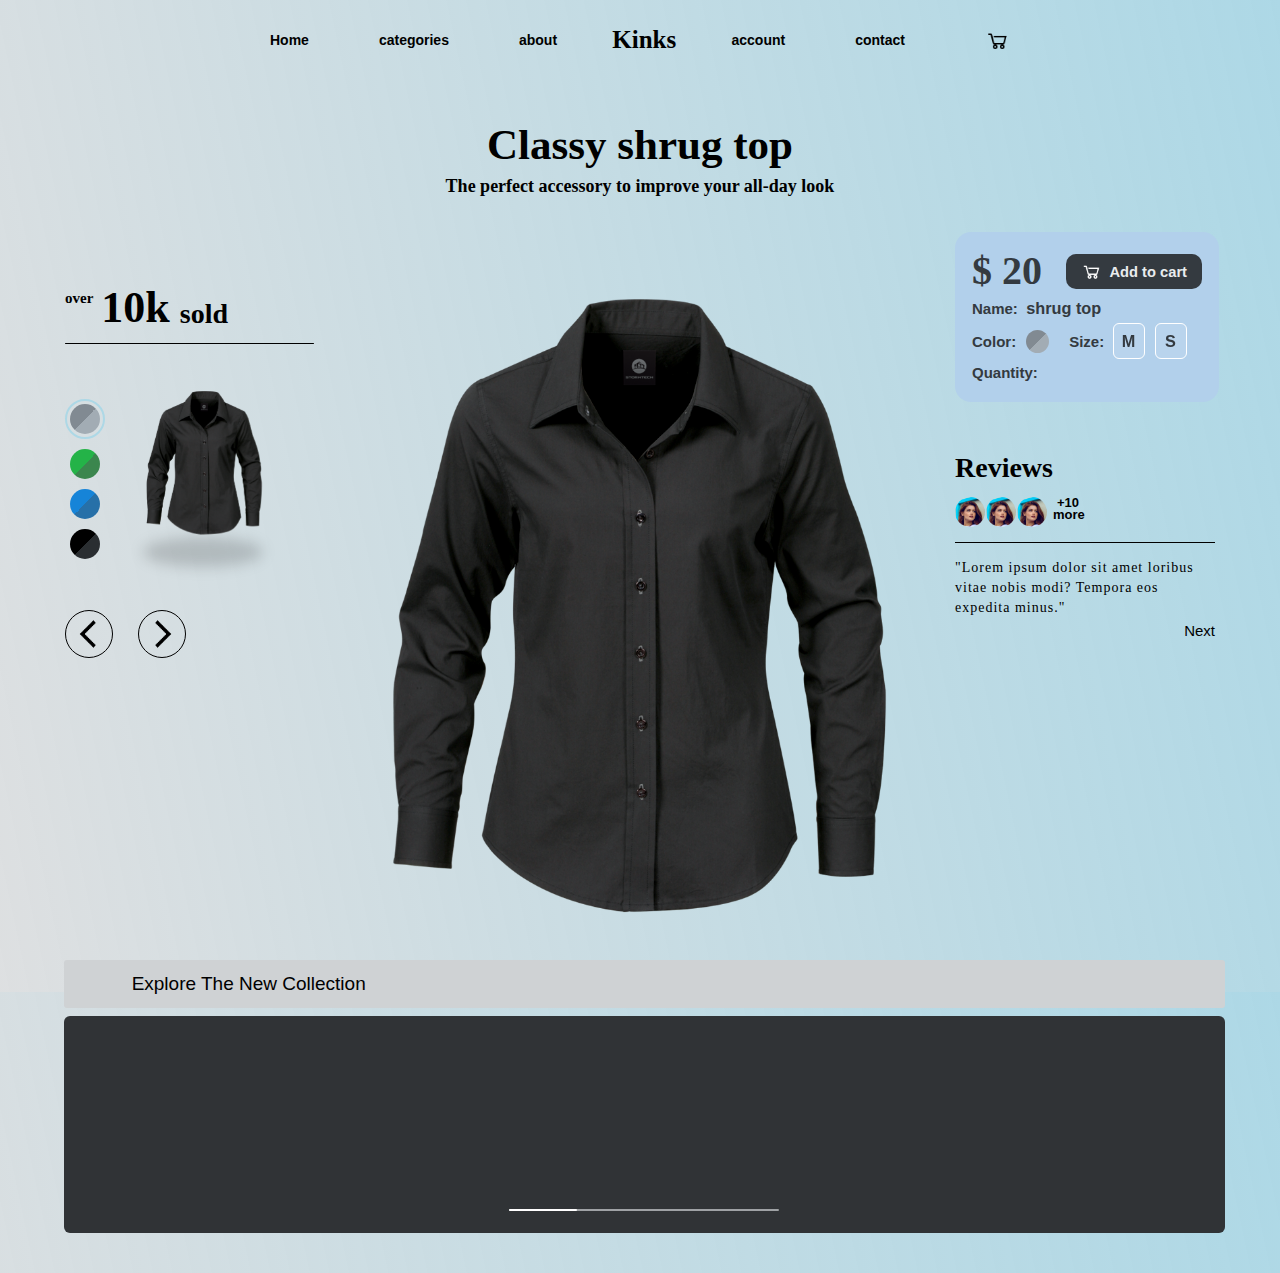
==== Template2/index.html @ 1531e19f "Initial commit" ====
<!DOCTYPE html>
<html lang="en">
<head>
    <meta charset="UTF-8">
    <meta name="viewport" content="width=device-width, initial-scale=1.0">
    <link rel="stylesheet" href="style.css">
    <title>Template2</title>
</head>
<body>
    <main>
        <nav class="nav1">
            <div class="nav-side1">
                <span>Home</span>
                <span>categories</span>
                <span>about</span>
            </div>
            <div class="nav-side2">
                <span>Kinks</span>
            </div>
            <div class="nav-side3">
                <span>account</span>
                <span>contact</span>
                <span><img src="icons/cart.png" alt=""></span>
            </div>
        </nav>
        <nav class="nav2">
            <span class="loe">Kinks</span>
            <div class="spin">
                <div class="pin">
                    <div class="spin2"></div>
                    <div class="spin2"></div>
                    <div class="spin2"></div>
                </div>
            </div>
            <div class="spin1">
                <div class="spin-flow">
                    <div class="back-spin">
                        <img src="icons/left2.png" alt="">
                    </div>
                    <div class="fspin">
                        <div class="cart-dig"><img src="icons/cartt.png" alt=""><span>Cart</span></div>
                        <div class="numb"><span>0</span></div>
                    </div>
                    <span>Home</span>
                    <span>Categories</span>
                    <span>About</span>
                    <span>Account</span>
                    <span>Contact</span>
                </div>
            </div>
            </div>
        </nav>
        <section class="body">
            <section>
                <div class="top1">
                    <span></span>
                    <span></span>
                </div>
                <div class="body1">
                    <div class="double1">
                        <div class="first1">
                            <div class="first1top">
                                <span>over</span>
                                <span>10k</span>
                                <span>sold</span>
                            </div>
                            <div class="first1line"></div>
                            <div class="first11">
                                <div class="slider">
                                    <div class="color-pick">
                                    </div>
                                    <div class="sliderfirst1">
                                        <div class="flip">
                                            <img class="acive1" src="">
                                            <img class="acive2" alt="" src="">
                                        </div>
                                        <div class="home-shadow"></div>
                                    </div>
                                </div>
                                <div class="buttons">
                                    <div class="button1"><img src="icons/left.png" alt=""></div>
                                    <div class="button2"><img src="icons/right.png" alt=""></div>
                                </div>
                                <div class="cashout">
                                    <div class="cashout1">
                                        <div class="ski">
                                            <span class="ccash"></span> <div class="cart"><img src="icons/cartt.png" alt=""><span class="omoo">Add to cart</span></div>
                                        </div> 
                                        <span class="ccashname">Name:&nbsp; <span class="empa"></span></span>  
                                        <div class="ccashcolor"><span class="norm">Color: </span> <div class="ownu"><div class="colorgrey"></div></div><span class="norma">Size: &nbsp;<span class="emp"></span></span></div>
                                        <div class="ccasho"> <span class="ccashquan">Quantity: </span></div>
                                    </div>
                                </div>
                            </div>
                        </div>
                        <div class="second1">
                            <img alt="">
                            <div class="showbos">
                                <div class="showbow">
                                    <div class="explore">
                                        <span>Explore The New Collection</span>
                                    </div>
                                    <div class="explore-body">
                                        <div class="explore-body1"></div>
                                        <div class="explore-body-slide">
                                            <div class="eslider"></div>
                                        </div>
                                    </div>
                                </div>
                            </div>
                        </div>
                    </div>
                    <div class="third1">
                        <div class="cashout">
                            <div class="cashout1">
                                <div class="ski">
                                    <span class="ccash"></span> <div class="cart"><img src="icons/cartt.png" alt=""><span class="omoo">Add to cart</span></div>
                                </div>
                                <span class="ccashname">Name:&nbsp; <span class="empa"></span></span>  
                                <div class="ccashcolor"><span class="norm">Color: </span> <div class="ownu"><div class="colorgrey"></div></div><span class="norma">Size: &nbsp;<span class="emp"></span></span></div>
                                <div class="ccasho"> <span class="ccashquan">Quantity: </span></div>
                            </div>
                        </div>
                        <div class="reviews">
                            <div id="revimg">
                                <div class="reviews-head">
                                    <span>Reviews</span>
                                </div>
                                <div class="reviewimg">
                                    <img src="icons/marie.jpg" alt="">
                                    <img src="icons/marie.jpg" alt="">
                                    <img src="icons/marie.jpg" alt="">
                                    <span>+10 more</span>
                                </div>
                            </div>
                            <div class="reviewline"></div>
                            <div class="reviewtext">
                                "Lorem ipsum dolor sit amet loribus vitae nobis modi? Tempora eos expedita minus."
                            </div>
                            <div class="review-loca-go">
                                <span>Next</span>
                            </div>
                        </div>
                        <div class="showbo1">
                            <div class="showbo11">
                                <div class="explore">
                                    <div class="exbox"></div>
                                    <span>Explore The New Collection</span>
                                </div>
                                <div class="explore-body">
                                    <div class="explore-body1">
                                        <div class="exor"><div class="single-explore"></div></div>
                                        <div class="exor"><div class="single-explore"></div></div>
                                        <div class="exor"><div class="single-explore"></div></div>
                                    </div>
                                    <div class="explore-body-slide">
                                        <div class="eslider"></div>
                                    </div>
                                </div>
                            </div>
                        </div>
                    </div>
                </div>
            </section>
        </section>
    </main>
    <script>
    const elements = {
        title1: document.querySelector(".top1 span:first-child"),
        title2: document.querySelectorAll(".ccashname span"),
        size: document.querySelectorAll(".emp"),
        info: document.querySelector(".top1 span:last-child"),
        pick: document.querySelector(".color-pick"),
        pic2: document.querySelector(".second1 img"),
        price: document.querySelectorAll(".ccash"),
        spin: document.querySelector(".spin"),
        spin1: document.querySelector(".back-spin"),
        spin2: document.querySelector(".spin1"),
        button1: document.querySelector(".button1"),
        button2: document.querySelector(".button2"),
        flip: document.querySelector(".flip"),
        flip1: document.querySelector(".acive1"),
        flip2: document.querySelector(".acive2"),
    };

    const products = [
        {
            title: "shrug top",
            info: "The perfect accessory to improve your all-day look",
            price: "20",
            pic: "icons/dress_shirt_PNG.png",
            color: [
                ["colorgrey", "icons/dress_shirt_PNG.png"],
                ["colorgreen", "icons/shrug-top.png"],
                ["colorblue", "icons/dress_shirt_PNG.png"],
                ["colorblack", "icons/shrug-top.png"]
            ],
            size: ["M", "S"]
        },
        {
            title: "Hair band",
            info: "Style up your day with this perfect band",
            price: "10",
            pic: "icons/shrug-top.png",
            color: [
                ["colorgrey", ""],
                ["colorgreen", ""],
                ["colorblue", ""],
                ["colorblack", ""]
            ],
            size:  ["M", "XL"]
        }
    ];

    let count = 0;

    updatePage();

    function updatePage() {
        const { title1, title2, size, info, pick, price, flip1, pic2 } = elements;
        
        title1.innerHTML = "";
        title2.innerHTML = "";
        size.innerHTML = "";
        info.innerHTML = "";
        pick.innerHTML = "";
        price.innerHTML = "";

        const product = products[count];
        
        title1.innerHTML = `Classy ${product.title}`;
        info.innerHTML = product.info;
        price.innerHTML = `$ ${product.price}`;
        title2.innerHTML = product.title;

        product.color.forEach(function (value) {
            pick.innerHTML += `<div class="ownu"><div class="${value[0]}"></div></div>`;
        });

        for(let i = 0; i < 2; i++){
            size[i].innerHTML = "";
            title2[i].innerHTML = "";
            price[i].innerHTML = "";
            product.size.forEach(function (value) {
            size[i].innerHTML += `<span class="empaa">${value}</span>`;
            });
            title2[i].innerHTML = product.title;
            price[i].innerHTML = `$ ${product.price}`;
        }
        
        const picksel = document.querySelector(".color-pick div:first-child");
        picksel.setAttribute("id", "active");
        flip1.setAttribute("src", product.color[0][1]);
        pic2.setAttribute("src", product.pic);
    }

    function toggleSpinClasses() {
        const { spin, spin2 } = elements;
        spin.classList.toggle("add");
        spin2.classList.toggle("add");
    }

    function updateCountAndPage(direction) {
        const { pick } = elements;

        if (direction === "prev" && count > 0) {
            count--;
        } else if (direction === "next" && count < products.length - 1) {
            count++;
        }

        updatePage();
        pick.scrollLeft = 0;
    }
    
    let flipc = 1;

    function handleColorPickClick(event) {
        const { flip, flip1, flip2 } = elements;

        for (let j = 0; j < products[count].color.length; j++) {
            if (event.target.classList[0] === products[count].color[j][0]) {
                let code = products[count].color[j][1];

                if (flipc === 1) {
                    flip2.setAttribute("src", code);
                    setPickActive(j+1);
                } else {
                    flip1.setAttribute("src", code);
                    setPickActive(j+1);
                }

                flip.classList.toggle("peri");
                flipc = 3 - flipc;
                break;
            }
        }
    }

    function handlePickScroll() {
        const { pick } = elements;

        if (pick.scrollLeft <= 21) {
            pick.scrollLeft = 0;
            setPickActive(1);
        } else if (pick.scrollLeft <= 61 && pick.scrollLeft > 21) {
            pick.scrollLeft = 41;
            setPickActive(2);
        } else if (pick.scrollLeft <= 99 && pick.scrollLeft > 61) {
            pick.scrollLeft = 81;
            setPickActive(3);
        } else {
            setPickActive(4);
            pick.scrollLeft = 120;
        }
    }

    function setPickActive(num) {
        const prevact = document.querySelector(".ownu#active");
        const newact = document.querySelector(`.ownu:nth-child(${num})`);
        prevact.setAttribute("id", "");
        newact.setAttribute("id", "active");
    }

    document.onreadystatechange = function () {
        if (document.readyState !== "complete") {
            document.querySelector("body").style.visibility = "hidden";
        } else {
            document.querySelector("body").style.visibility = "visible";
        }
    };

    elements.spin.addEventListener("click", toggleSpinClasses);
    elements.spin1.addEventListener("click", toggleSpinClasses);
    elements.button1.addEventListener("click", () => updateCountAndPage("prev"));
    elements.button2.addEventListener("click", () => updateCountAndPage("next"));

    const pickcoll = document.querySelectorAll(".ownu");

    pickcoll.forEach(col => {
        col.addEventListener("click", handleColorPickClick);
    });

    elements.pick.addEventListener("touchend", handlePickScroll);
    </script>
</body>
</html>
---- Template2/style.css ----
:root{
    --black: #fff;
    --white: #000;
    --lightblack:  #343a40;
    --fzsmall: 14px;
    --fzmedium: ;
    --fzbig: ;
    --fmseoge: 'Segoe UI', Tahoma, Geneva, Verdana, sans-serif;
}
::-webkit-scrollbar{
    display: none;
}
body{
    max-width: 100vw;
    margin: 0;
    padding: 0;
    background: linear-gradient(78deg, rgba(207, 210, 212, 0.7), lightblue);
}
main{
    padding: 20px;
    display: flex;
    flex-direction: column;
    align-items: center;
    width: calc(100% - 40px);
}
.body{
    position: relative;
    width: 100%;
}
.nav1{
    height: 40px;
    width: 100%;
    max-width: 800px;
    display: flex;
    align-items: center;
    justify-content: center;
    animation: navin 2s cubic-bezier(0.175, 0.885, 0.32, 1.275);
} 
.nav2{
    height: 60px;
    width: calc(100% - 90px);
    display: flex;
    align-items: center;
    position: relative;
    display: none;
    /* justify-content: center; */
}
.loe{
    font-family: 'Times New Roman', Times, serif;
    font-size: 35px;
    font-weight: 600;
    color: var(--white);
    cursor: context-menu;
} 
.back-spin{
    position: absolute;
    top: 15px;
    right: 15px;
    width: 50px;
    aspect-ratio: 1;
    border-radius: 50%;
    display: flex;
    align-items: center;
    justify-content: center;
    background-color: var(--white);
}
.back-spin img{
    transform: scale(0.8);
}
.spin{
    position: absolute;
    top: 5px;
    right: 0;
    width: 50px;
    aspect-ratio: 1;
    border-radius: 50%;
    display: flex;
    gap: 5.5px;
    flex-direction: column;
    align-items: center;
    justify-content: center;
}
.pin{
    position: relative;
    width: 50px;
    aspect-ratio: 1;
    border-radius: 50%;
    display: flex;
    gap: 5.5px;
    flex-direction: column;
    align-items: center;
    justify-content: center;
}
.spin.add{
    display: none;
}
.spin1{
    position: fixed;
    top: 0;
    right: -100vw;
    width: calc(100vw - 20px);
    height: 100vh;
    z-index: 2;
    backdrop-filter: blur(1px);
    display: flex;
    justify-content: right;
    transition: 0.6s cubic-bezier(0.03, 0.25, 0, -0.01);
}
.spin1.add{
   right: 0; 
}
.spin-flow{
    padding-top: 80px;
    width: 220px;
    height: calc(100% - 80px);
    display: flex;
    background-color: #343a40;
    opacity: 0.8;
    position: relative;
    flex-direction: column;
}
.spin-flow span{
    font-family: var(--fmseoge);
    font-size: 17px;
    font-weight: 600;
    color: var(--black);
    position: relative;
    cursor: pointer;
    height: 50px;
    display: flex;
    align-items: center;
    padding-left: 20px;
}
.spin-flow span:hover{
    background-color: var(--white);
}
.fspin{
    width: 100%;
    display: flex;
    background-color: var(--white);
    position: absolute;
    bottom: 0;
    left: 0;
    height: 45px;
}
.spincart{
    position: relative;
}
.spin2{
    width: 40px;
    height: 4.5px;
    background-color: var(--lightblack);
    border-radius: 10px;
    transition: .3s;
}
.spin11{
    position: relative;
    width: 100%;
    height: 100%;
}
.cart-dig{
    margin-right: auto;
    margin-left: 10px;
    display: flex;
    align-items: center;
    justify-content: center;
}
.cart-dig span{
    padding-left: 0px;
    margin-left: 10px;
    font-family: var(--fmseoge);
    font-size: 16px;
    font-weight: 600;
    color: var(--black);
}
.cart-dig span{
    background-color: unset;
}
.numb span{
    border-radius: 10px;
    font-family: var(--fmseoge);
    font-size: 16px;
    font-weight: 600;
    color: var(--black);
    position: relative;
    cursor: pointer;
    opacity: 1;
    z-index: 1;
    height: 45px;
    display: flex;
    align-items: center;
    justify-content: center;
    margin-right: 25px;
}
.cart-dig img{
    width: 25px;
}
@keyframes navin {
    0%{
        width: 50%;
    }
    100%{
        width: 100%;
    }
}
.nav-side1{
    display:  flex;
    margin-right: auto;
    gap: 70px;
}
.nav-side1 span:first-child{
    margin-left: 30px;
}
.nav-side1 span{
    font-family: var(--fmseoge);
    font-size: var(--fzsmall);
    font-weight: 600;
    color: var(--white);
    position: relative;
    cursor: pointer;
}
.nav-side2{
    margin-right: auto;
}
.nav-side2 span{
    font-family: 'Times New Roman', Times, serif;
    font-size: 25px;
    font-weight: 600;
    color: var(--white);
    cursor: context-menu;
}
.nav-side3{
    display:  flex;
    align-items: center;
}
.nav-side3 span{
    font-family: var(--fmseoge);
    font-size: var(--fzsmall);
    font-weight: 600;
    color: var(--white);
    cursor: pointer;
    margin-right: 70px;
}
.nav-side3 span:last-child{
    border-radius: 50%;
    padding: 30px;
    margin-right: 0px;
    display: flex;
    align-items: center;
}
.nav-side3 span:nth-child(2){
    margin-right: 50px;
}
.nav-side3 span:last-child img{
    width: 25px;
}
.body{
    margin-top: 60px;
}
.body section{
    display: flex;
    flex-direction: column;
}
.top1{
    width: 100%;
    display: flex;
    gap: 7px;
    flex-direction: column;
}
.top1 span:first-child{
    font-size: 43px;
    text-align: center;
    font-family: 'Times New Roman', Times, serif;
    font-weight: 600;
    color: var(--white);
    cursor: context-menu;
}
.top1 span:last-child{
    text-align: center;
    font-size: 18px;
    font-family: 'Times New Roman', Times, serif;
    font-weight: 600;
    color: var(--white);
    cursor: context-menu;
}
.body1{
    width: calc(100% - 90px);
    padding: 45px;
    display: flex;
    margin-top: 40px;
}
.double1{
    display: flex;
    position: relative;
}
.first1{
    width: 345px;
    display: flex;
    flex-direction: column;
}
.first11{
    display: flex;
    flex-direction: column;
}
.first11 > div:last-child{
    display: none;
}
.first1top{
    display: flex;
    margin-bottom: 10px;
}
.first1top span:first-child{
    align-self: flex-start;
    margin-top: 8px;
    margin-right: 8px;
    font-size: 15px;
    font-family: 'Times New Roman', Times, serif;
    font-weight: 600;
    color: var(--white);
    cursor: context-menu;
}
.first1top span:nth-child(2){
    font-size: 44px;
    font-family: 'Times New Roman', Times, serif;
    font-weight: 600;
    color: var(--white);
    cursor: context-menu;
}
.first1top span:last-child{
    margin-left: 10px;
    margin-bottom: 3px;
    align-self: flex-end;
    font-size: 28px;
    font-family: 'Times New Roman', Times, serif;
    font-weight: 600;
    cursor: context-menu;
    color: var(--white);
}
.first1line{
    width: 100%;
    height: 1.4px;
    background-color: var(--white);
    border-radius: 100px;
}
.slider{
    margin-bottom: 20px;
    margin-top: 40px;
    width: 100%;
    display: flex;
    gap: 20px;
    align-items: flex-start;
}
.sliderfirst1{
    width: fit-content;
    padding: 3px;
    display: flex;
    flex-direction: column;
    align-items: center;
    /* border: 1px solid var(--white); */
    border-radius: 10px;
}
.flip{
    width: 150px;
    height: 150px;
    transform-style: preserve-3d;
    transition: transform 0.5s;
    position: relative;
}
.flip.peri{
    transform: rotateY(180deg);
}
.flip img{
    position: absolute;
    top: 0;
    left: 0;
    width: 150px;
    backface-visibility: hidden;
    -webkit-backface-visibility: hidden;
}
.flip img:last-child{
    position: absolute;
    top: 0;
    left: 0;
    width: 150px;
    backface-visibility: hidden;
    transform: rotateY(180deg);
    -webkit-backface-visibility: hidden;
}
.home-shadow{
    width: 120px;
    height: 30px;
    background-color: rgb(0, 0, 0, .16);
    margin: 0 auto;
    border-radius: 50%;
    filter: blur(7px);
    animation: shadow 1.8s infinite alternate;
}
.color-pick{
    margin-top: 15px;
    display: flex;
    flex-direction: column;
    justify-content: center;
    align-items: center;
    gap: 10px;
}
.ownu#active{
    border: 2.5px solid lightblue;
    padding: 3px;
    border-radius: 50%;
}
.colorblack{
    border-radius: 50%;
    width: 30px;
    aspect-ratio: 1;
    background: linear-gradient(315deg, #2a2e31 50%, #000000 50%);
}
.colorgrey{
    border-radius: 50%;
    width: 30px;
    aspect-ratio: 1;
    background: linear-gradient(315deg, #a2acb4 50%, #818a92 50%);
}
.colorblue{
    border-radius: 50%;
    width: 30px;
    aspect-ratio: 1;
    background: linear-gradient(315deg, #2770a8 50%, #1684d8 50%);
}
.colorgreen{
    border-radius: 50%;
    width: 30px;
    aspect-ratio: 1;
    background-image: linear-gradient(315deg, #3b864e 50%, #24b348 50%);
}
.color4{
    border-radius: 50%;
    width: 30px;
    aspect-ratio: 1;
    background: linear-gradient(315deg, #a72828 50%, #8d1111 50%);
}
.buttons{
    margin-top: 20px;
    display: flex;
}
.buttons div{
    border-radius: 50%;
    border: 1px solid var(--white);
    padding: 3px;
    display: flex;
    align-items: center;
    justify-content: center;
}
.buttons div:first-child{
    margin-right: 25px;
}
.buttons div img{
    width: 40px;
    aspect-ratio: 1;
}
.second1{
    position: relative;
    width: 100%;
}
.second1 img{
    width: 100%;
}
.showbos{
    width: 100%;
    height: calc(100% - 300px);
    position: relative;
}
.showbow{
    position: absolute;
    top: 33px;
    left: -250px;
    width: calc(100% + 520px);
    height: 270px;
    margin-bottom: 10px;
}
.third1{
    width: 260px;
    display: flex;
    position: relative;
    flex-direction: column;
    animation: thirin 1.5s cubic-bezier(0.175, 0.885, 0.32, 1.275);
}
@keyframes thirin {
    0%{
        margin-left: 150px;
        opacity: 0.5;
    }
    100%{
        margin-left: 0px;
        opacity: 1;
    }
}
.cashout{
    position: absolute;
    top: -50px;
    left: 0;
    width: 250px;
    height: 140px;
    background-color: #b2d0eb;
    border-radius: 16px;
    display: flex;
    gap: 4px;
    padding-block: 15px;
    padding-left: 7px;
    padding-right: 7px;
}
.cashout1{
    display: flex;
    gap: 5px;
    flex-direction: column;
    width: 100%;
}
.ski{
    display: flex;
    align-items: center;
    justify-content: center;
    width: 100%;
}
.omoo{
    height: 100%;
    display: flex;
    align-items: center;
    font-size: 14.7px;
    font-family: 'Segoe UI', Tahoma, Geneva, Verdana, sans-serif;
    font-weight: 600;
    color: rgb(233, 236, 238);
    cursor: context-menu;
}
.cart{
    margin-right: 10px;
    margin-top: 2px;
    width: fit-content;
    padding-left: 15px;
    padding-right: 15px;
    height: 35px;
    border-radius: 10px;
    display: flex;
    align-items: center;
    gap: 7px;
    background-color: var(--lightblack);
}
.cart img{
    height: 21px;
}
.empa{
    font-size: 16.3px;
    font-family: 'Segoe UI', Tahoma, Geneva, Verdana, sans-serif;
    font-weight: 600;
    color: var(--lightblack);
    cursor: context-menu; 
}
.ccash{
    margin-left: 10px;
    font-size: 40px;
    font-family: 'Times New Roman', Times, serif;
    font-weight: 600;
    color: var(--lightblack);
    cursor: context-menu;
    margin-right: auto;
}
.emp{
    display: flex;
    align-items: center;
    gap: 10px;
}
.emp2{
    display: flex;
    align-items: center;
    gap: 10px;
}
.empaa{
    font-size: 16.3px;
    font-family: 'Segoe UI', Tahoma, Geneva, Verdana, sans-serif;
    font-weight: 600;
    color: var(--lightblack);
    cursor: context-menu; 
    width: 16px;
    height: 24px;
    display: flex;
    align-items: center;
    justify-content: center;
    padding-block: 5px;
    padding-left: 7px;
    padding-right: 7px;
    border-radius: 6px;
    border: 1px solid white;
    background-color: rgba(255, 255, 255, 0.1);
    backdrop-filter: blur(2px);
}
.ccashname{
    margin-left: 10px;
    font-size: 15px;
    font-family: 'Segoe UI', Tahoma, Geneva, Verdana, sans-serif;
    font-weight: 600;
    color: var(--lightblack);
    cursor: context-menu;
}
.ccashcolor{
    display: flex;
    align-items: center;
}
.norm{
    margin-left: 10px;
    font-size: 15px;
    font-family: 'Segoe UI', Tahoma, Geneva, Verdana, sans-serif;
    font-weight: 600;
    color: var(--lightblack);
    cursor: context-menu;
    margin-right: 10px;
}
.norma{
    margin-left: 10px;
    font-size: 15px;
    font-family: 'Segoe UI', Tahoma, Geneva, Verdana, sans-serif;
    font-weight: 600;
    color: var(--lightblack);
    cursor: context-menu;
    margin-right: 10px;
    display: flex;
    align-items: center;
}
.ccashcolor div{
    margin-right: 10px;
    width: 23px;
}
.ccasho{
    display: flex;
}
.ccashquan{
    margin-left: 10px;
    font-size: 15px;
    font-family: 'Segoe UI', Tahoma, Geneva, Verdana, sans-serif;
    font-weight: 600;
    color: var(--lightblack);
    cursor: context-menu;
    margin-right: 10px;
}
.reviews{
    margin-top: 170px;
    width: 260px;
    display: flex;
    flex-direction: column;
}
.reviews-head span{
    font-size: 28px;
    font-family: 'Times New Roman', Times, serif;
    font-weight: 600;
    color: var(--white);
}
.reviewimg{
    display: flex;
    gap: 1px;
    margin-top: 13px;
}
.reviewimg img{
    border-radius: 50%;
    width: 30px;
    height: 30px;
}
.reviewimg span{
    text-align: center;
    border-radius: 50%;
    color: var(--white);
    font-size: 13px;
    /* font-weight: 600; */
    margin-left: 5px;
    width: 30px;
    font-weight: 600;
    line-height: 90%;
    cursor: context-menu;
    font-family: 'Segoe UI', Tahoma, Geneva, Verdana, sans-serif;
}
.reviewline{
    margin-top: 15px;
    width: 100%;
    height: 1.4px;
    background-color: var(--white);
}
.reviewtext{
    margin-top: 15px;
    font-size: 14px;
    color: var(--white);
    line-height: 140%;
    /* font-weight: 500; */
    font-family: 'Times New Roman', Times, serif;
    letter-spacing: 1px;
}
.review-loca-go{
    margin-top: 5px;
    display: flex;
}
.review-loca-go span:first-child{
    font-size: 15px;
    margin-left: auto;
    color: var(--white);
    font-weight: 500;
    cursor: pointer;
    font-family: 'Segoe UI', Tahoma, Geneva, Verdana, sans-serif;
}
.part2{
    position: absolute;
    left: calc((100% - 100vw)/2);
    z-index: -1;
    top: 600px;
    width: 100vw;
    height: 270px;
    background-color: #b2d0eb;
}
.showbo1{
    display: none;
    width: 50%;
    position: relative;
}
.showbo11{
    position: absolute;
    top: 0;
    left: 0;
    width: 100%;
    margin-left: 70px;
    height: 100%;
}
.explore{
    width: 100%;
    display: flex;
    margin-bottom: 8px;
    padding-block: 10px;
    border-radius: 3px;
    background-color: rgba(207, 210, 212);
}
.explore span{
    padding: 3px;
    font-size: 19px;
    font-weight: 490;
    font-family: var(--fmseoge);
    margin-left: 65px;
}
.exbox{
    height: 52px;
    position: absolute;
    top: 0;
    left: 0;
    aspect-ratio: 1;
    border-radius: 3px;
    background-color: var(--white);
}
.explore-body{
    width: 100%;
    display: flex;
    flex-direction: column;
    align-items: center;
    justify-content: center;
    gap: 20px;
    height: calc(100% - 53px);
    background-color: #303336;
    border-radius: 6px;
}
.explore-body-slide{
    width: 80%;
    max-width: 270px;
    height: 2px;
    position: relative;
    border-radius: 10px;
    background-color: rgba(207, 210, 212, 0.7);
}
.explore-body1{
    width: calc(100% - 40px);
    height: 150px;
    gap: 20px;
    align-items: center;
    display: grid;
    overflow-x: auto;
    grid-auto-flow: column;
    overscroll-behavior-x: contain;
    scroll-snap-type: x mandatory;
}
.exor{
    scroll-snap-align: center;
}
.eslider{
    width: 25%;
    height: 100%;
    background-color: var(--black);
    position: absolute;
    top: 0;
    left: 0;
    transition: 1s;
    border-radius: 10px;
}
.single-explore{
    height: 110px;
    width: 150px;
    background-color: rgba(207, 210, 212, 0.7);
}
@media screen and (max-width: 1000px) {
    .nav-side1{
        gap: 65px;
    }
    .showbo1{
        display: none;
    }
    .nav-sie3 span{
        margin-right: 65px;
    }
    .showbow{
        left: 0;
        width: calc(100% - 90px);
        margin-left: 70px;
        left: 0;
        width: calc(100% - 90px);
        margin-left: 70px;
        height: 100%;
        max-height: 270px;
    }
    .body1{
    display: flex;
    width: calc(100% - 45px);
    padding-right: 0px;
    gap: 60px;
    flex-direction: column;
    }
    .third1{
        flex-direction: row;
        width: 100%;
    }
    .third1 > div:first-child{
        display: none;
    }
    .first11 > div:last-child {
        display: flex;
        position: static;
        width: 100%;
        margin-top: 50px;
    }
    .cart{
        padding-left: 0px;
        padding-right: 0px;
        padding: 7px;
        justify-content: center;
        aspect-ratio: 1;
    }
    .cart img{
        height: 29px;
    }
    .omoo{
        display: none;
    }
    .reviews{ 
        margin-top: 0px; 
        width: 240px;
    }
    #revimg{
        display: flex;
        align-items: center;
    }
    .reviewimg{
        margin-top: 0px;
        margin-left: auto;
    }
    .third1{
        flex-direction: column;
    }

}
@media screen and (max-width: 820px){
    nav:first-child{
        display: none;
    }
    .nav2{
        display: flex;
    }
    .body{
        margin-top: 30px;
    }
}
@media screen and (max-width: 700px){
    .showbos{
        display: none;
    }
    .showbo1{
        display: flex;
        width: 100%;
        height: 270px;
        margin-top: 40px;
    }
    .showbo11{
        top: 0;
        left: 0;
        margin-left: 0px;
        width: 100%;
        height: 270px;
    }
    .double1{
        flex-direction: column-reverse;
    }
    .body1{
        padding-left: 0px;
        padding-bottom: 0px;
        width: 100%;
    }
    .first1{
        width: 100%;
        margin-top: 20px;
    }
    .third1{
        align-items: center;
        width: calc(100%);
        height: calc(100% + 320px);
    }
    .first1top{
        position: absolute;
        top: -46px;
        left: 20px;
        left: -20px;
        transform: scale(0.7)
    }
    .first1top span:first-child{
        text-decoration: overline;
        font-size: 23px;
    }
    .first1line{
        display: none;
    }
    .first11 .buttons div:first-child{
       position: absolute;
       top: calc((100% - 250px)/2);
       left: 0px;
       z-index: 1;
    }
    .first11 .buttons div:last-child{
       position: absolute;
       top: calc((100% - 240px)/2);
       right: 0px;
       z-index: 1;
    }
    .first11 .buttons div{
        padding: 5px;
        opacity: 0.7;
    }
    .first11{
        display: flex;
        gap: 10px;
        width: calc(100% - 40px);
        flex-direction: row;
        margin-left: 20px;
    }
   .first11 > div:last-child{
    margin-top: 0px;
    max-width: 260px;
   }
   .reviews{
    width: calc(100% - 40px);
    max-width: 480px;
   }
   .reviews-head{
    transform: scale(0.9);
    margin-right: 10px;
   }
    .slider{
        width: 50%;
        margin-top: 0px;
    }
}
@media screen and (max-width: 550px) {
    .nav2{
        width: 100%;
    }
    .loe{
        margin-left: 10px;
    }
    .slider{
        position: absolute;
        top: -40px;
        right: 0;
        width: fit-content;
    }
    .color-pick{
        width: 45px;
        height: 45px;
        display: flex;
        flex-direction: row;
        overflow-x: auto;
        gap: 10px;
        border-radius: 50%;
        margin-top: unset;
        border: 1.5px solid var(--white);
    }
    .sliderfirst1{
        display: none;
    }
    .first11{
        gap: 0px;
        width: 100%;
        margin-left: 0px;
    }
    .first11 > div:last-child{
    margin-top: 0px;
    margin-left: 0px;
    width: 100%;
    max-width: 100%;
   }
   .cart{
    padding-left: 15px;
    padding-right: 15px;
    justify-content: center;
    aspect-ratio: unset;
   }
   .omoo{
    display: flex;
   }
   .third1{
    width: 100%;
    flex-direction: column;
   }
   .reviews{
    width: calc(100% - 60px);
   margin: 0;
   }
   .top1 span:first-child{
    font-size: 38px;
   }
   .top1 span:last-child {
    text-align: center;
    font-size: 13px;
    letter-spacing: .8px;
    font-family: sans-serif;
    font-weight: 600;
    color: var(--white);
    cursor: context-menu;
   }
   .showbo1{
    width: 100%;
   }
   .showbo11{
    position: static;
    margin-left: 0px;
    height: 270px;
   }
   .ownu#active{
    border: none;
    padding: unset;
   }
   .color-pick > div:first-child{
    margin-left: 130px;
   }
   .color-pick > div:last-child{
    margin-right: 10px;
   }
}
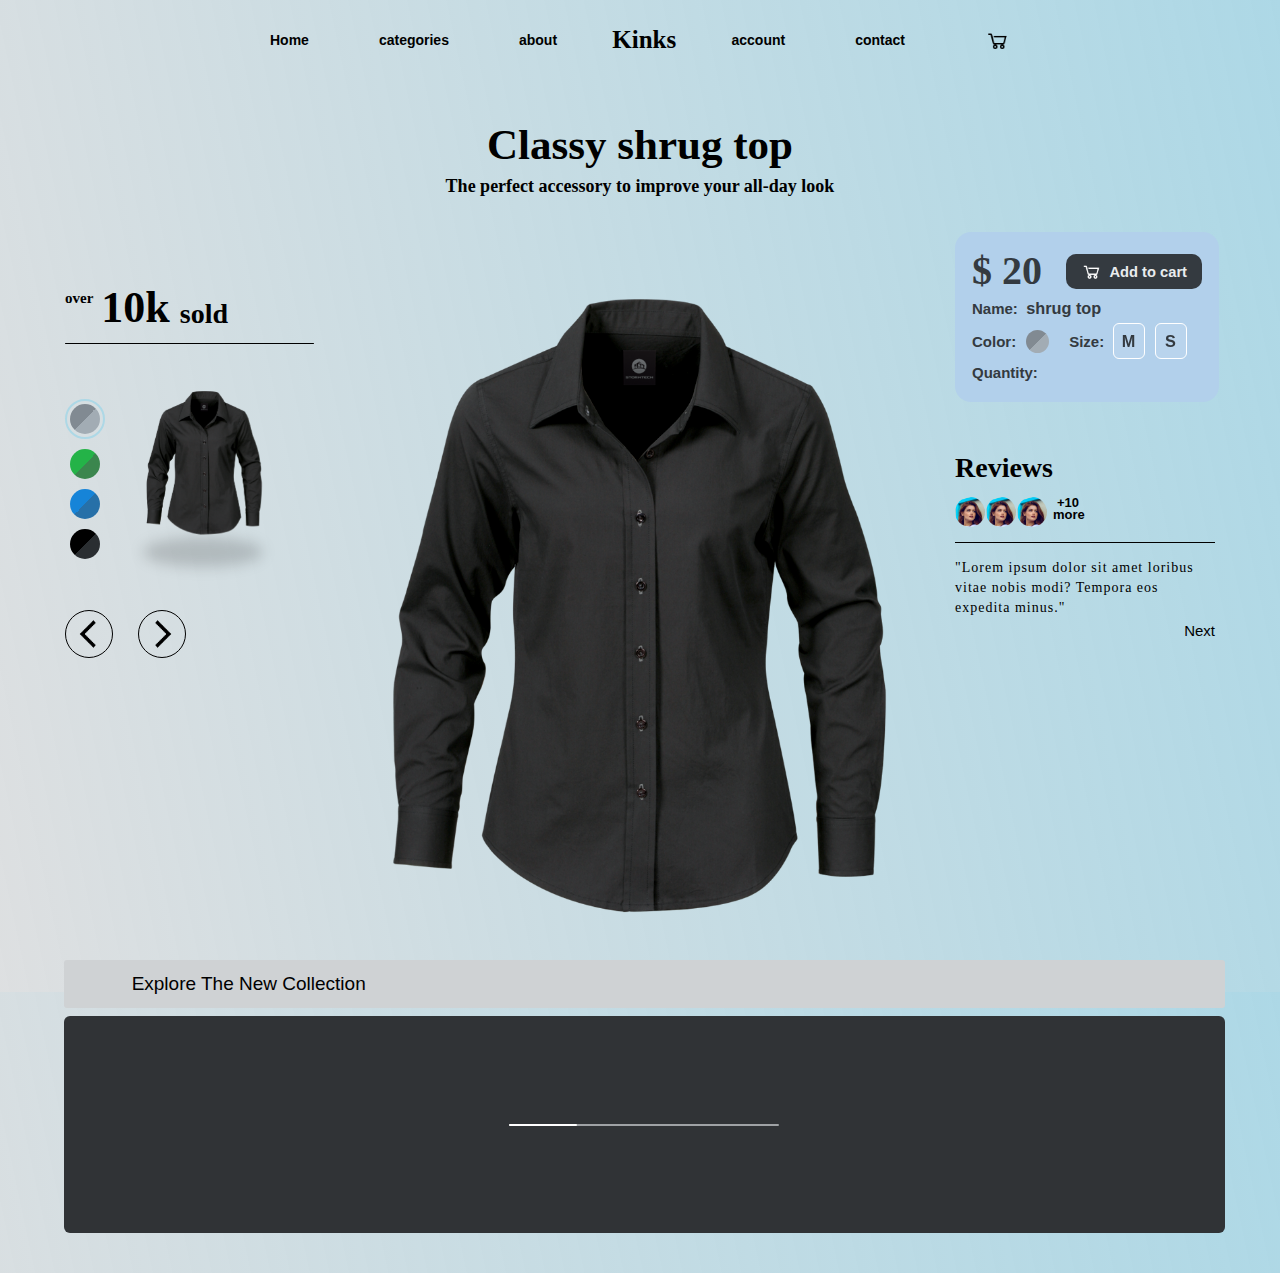
==== commit cf10e650: "started a templates repo" ====
--- a/Template2/index.html
+++ b/Template2/index.html
@@ -101,7 +101,7 @@
                                         <span>Explore The New Collection</span>
                                     </div>
                                     <div class="explore-body">
-                                        <div class="explore-body1"></div>
+                                        <!-- <div class="explore-body1"></div> -->
                                         <div class="explore-body-slide">
                                             <div class="eslider"></div>
                                         </div>
@@ -149,9 +149,6 @@
                                 </div>
                                 <div class="explore-body">
                                     <div class="explore-body1">
-                                        <div class="exor"><div class="single-explore"></div></div>
-                                        <div class="exor"><div class="single-explore"></div></div>
-                                        <div class="exor"><div class="single-explore"></div></div>
                                     </div>
                                     <div class="explore-body-slide">
                                         <div class="eslider"></div>
@@ -253,6 +250,46 @@
         flip1.setAttribute("src", product.color[0][1]);
         pic2.setAttribute("src", product.pic);
     }
+    // Sample array of items
+    const items = ['Item 1', 'Item 2', 'Item 3', 'Item 4', 'Item 5'];
+    const scrollContainer = document.querySelector('.explore-body1');
+    const exor = document.querySelectorAll('.exor');
+
+    function populateItems() {
+    scrollContainer.innerHTML = '';
+
+    const reversedItems = items.slice().reverse(); 
+    reversedItems.forEach((item) => {
+        const div = document.createElement('div');
+        div.className = 'exor';
+        div.innerHTML = "<div class='single-explore'></div>";
+        scrollContainer.appendChild(div);
+    });
+    }
+
+    function loadMoreItems(e) {
+    const maxScrollLeft = scrollContainer.scrollWidth - scrollContainer.clientWidth;
+
+    if (scrollContainer.scrollLeft >= maxScrollLeft) {
+        const newItem = `Item ${items.length + 1}`;
+        items.push(newItem);
+
+        populateItems();
+
+        scrollContainer.scrollLeft = maxScrollLeft;
+    }
+    if (scrollContainer.scrollLeft === 0) {
+        const newItem = `Item ${items.length + 1}`;
+        items.push(newItem);
+
+        populateItems();
+
+        scrollContainer.scrollLeft = scrollContainer.scrollWidth / 2;
+    }
+    }
+
+    populateItems();
+
 
     function toggleSpinClasses() {
         const { spin, spin2 } = elements;
@@ -334,6 +371,8 @@
     elements.spin1.addEventListener("click", toggleSpinClasses);
     elements.button1.addEventListener("click", () => updateCountAndPage("prev"));
     elements.button2.addEventListener("click", () => updateCountAndPage("next"));
+    scrollContainer.addEventListener('scroll', loadMoreItems);
+
 
     const pickcoll = document.querySelectorAll(".ownu");
 
